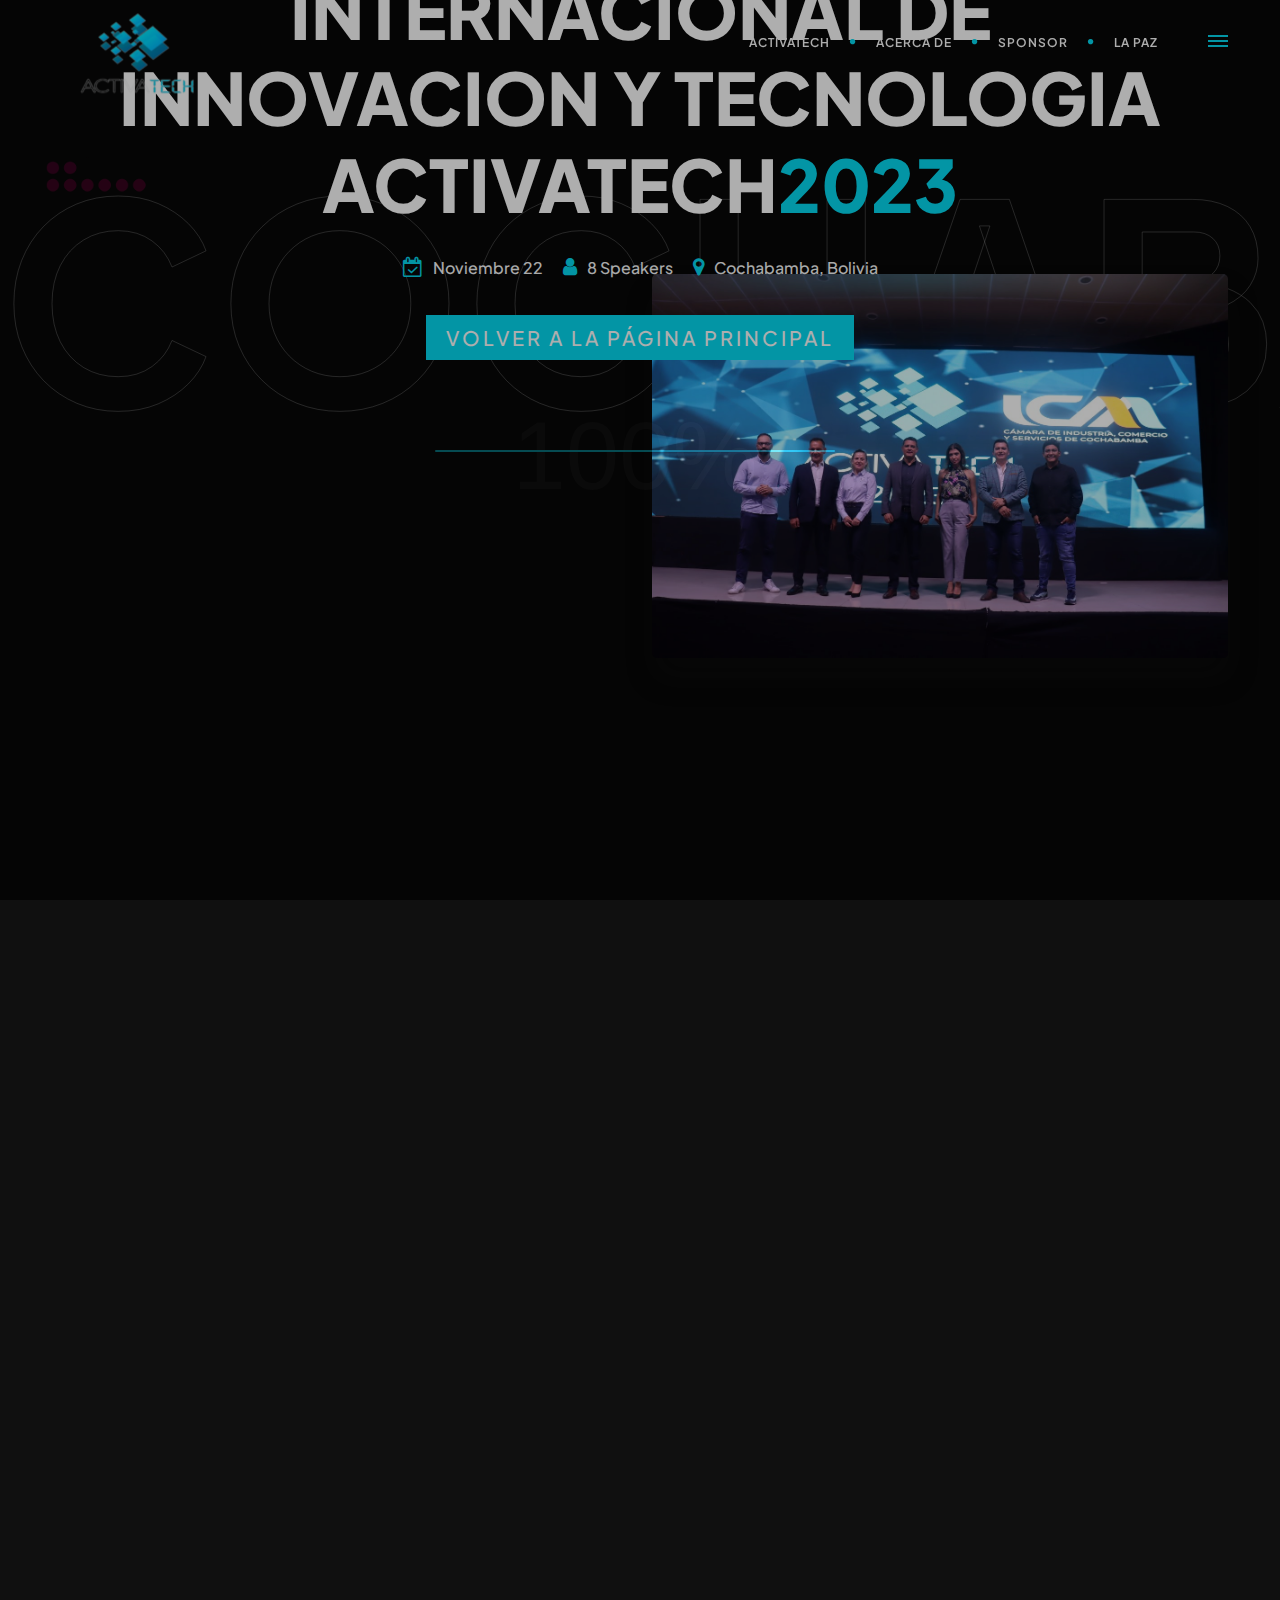
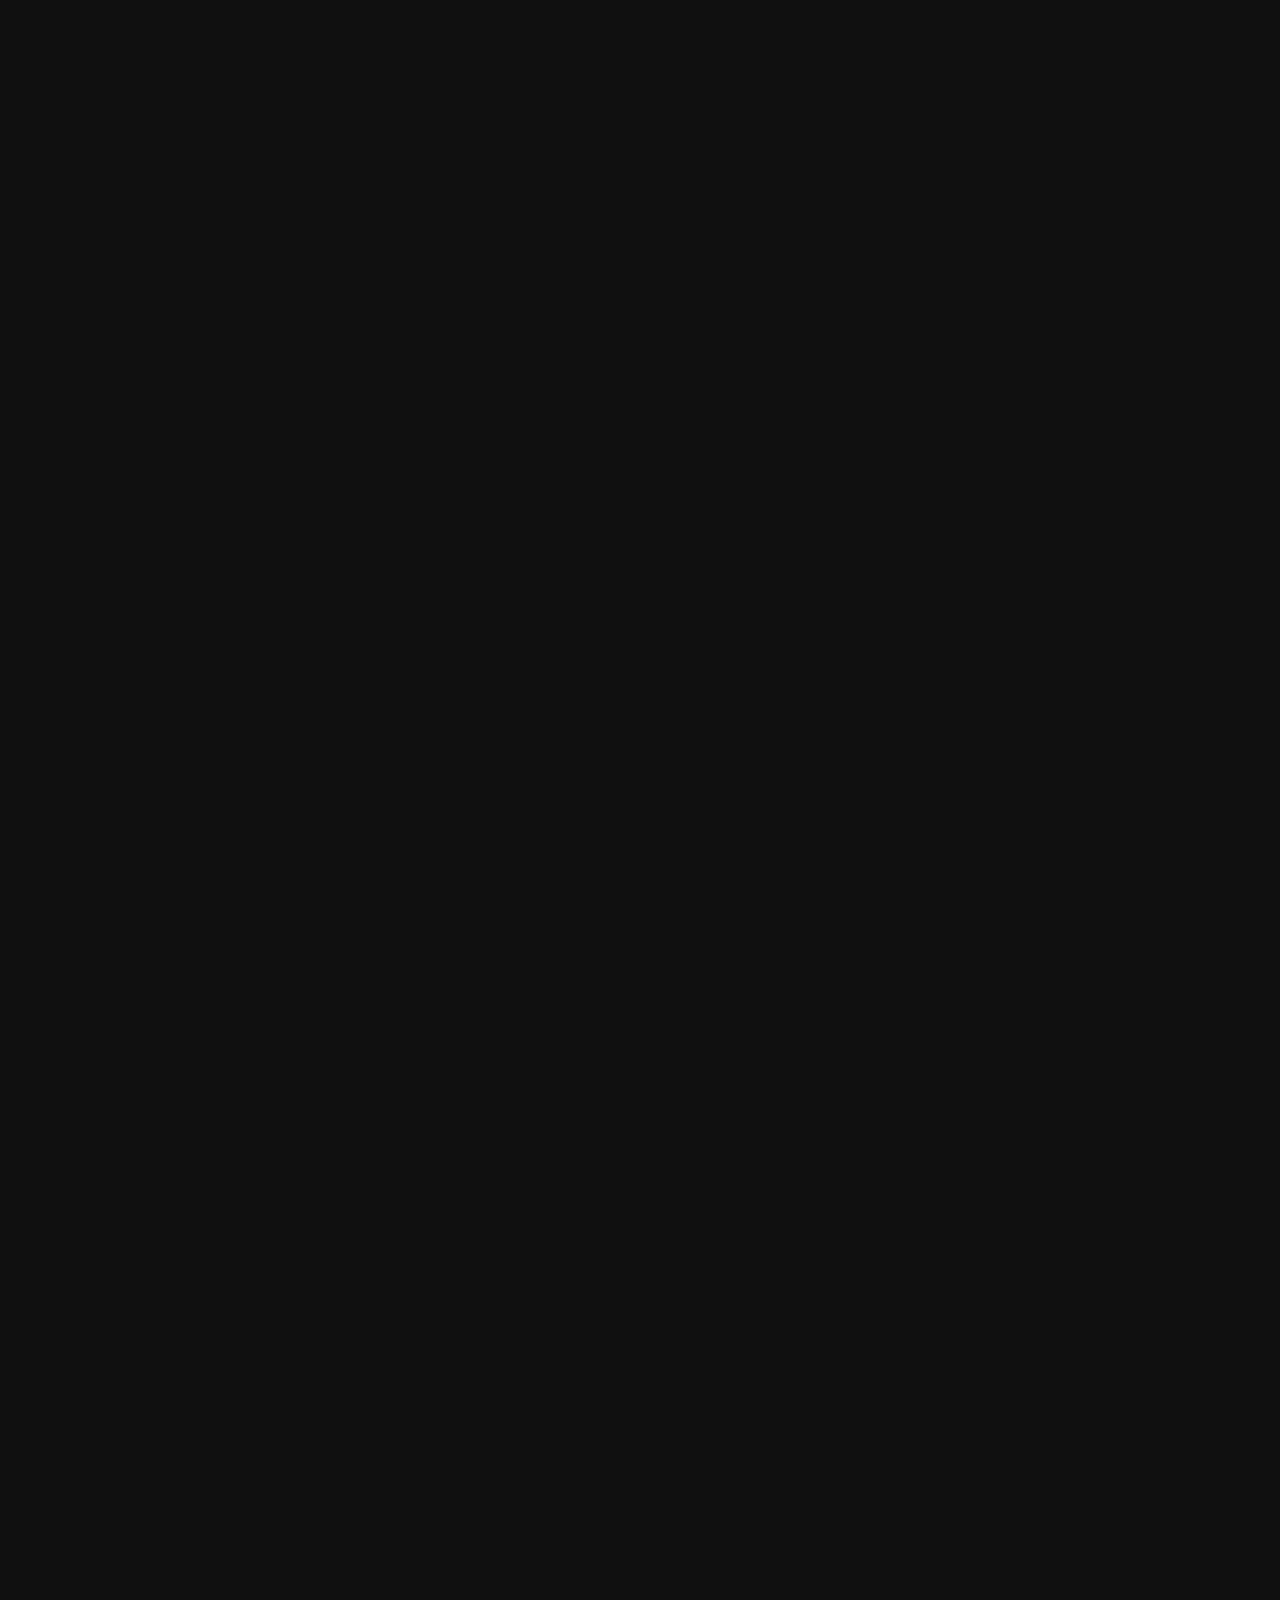
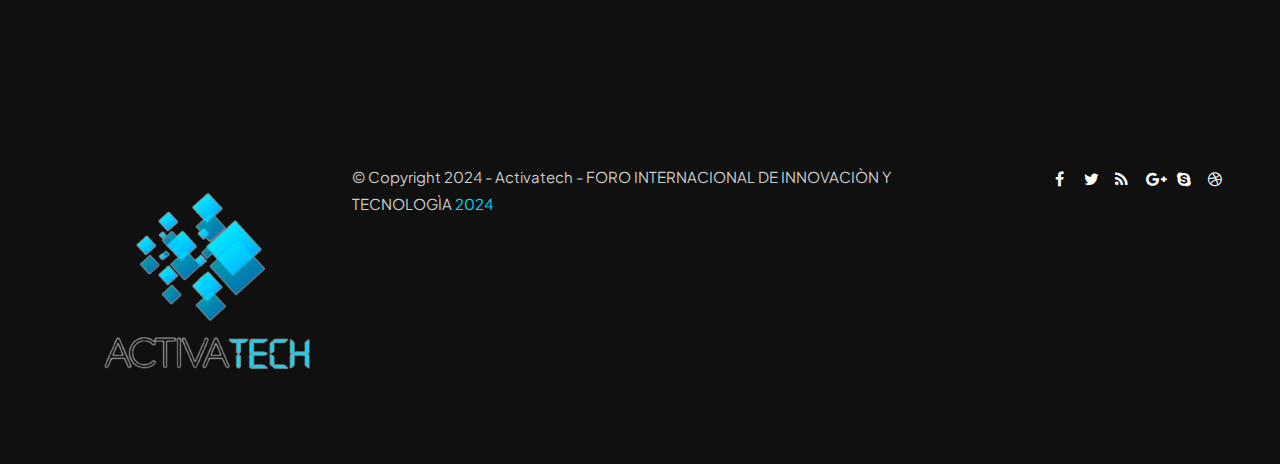
==== Exhibiz HTML/cochabamba.html @ 98fae975 "cambio de menu, galeria y creacion de videooss" ====
<!DOCTYPE html>
<html lang="zxx">

<head>
    <meta charset="utf-8">
    <link rel="icon" href="images/activatech.jpg" type="image/gif" sizes="16x16">
    <title>ACTIVATECH - FORO INTERNACIONAL DE INNOVACI`N Y TECNOLOGÌA</title>
    <meta name="viewport" content="width=device-width, initial-scale=1.0">
    <meta name="description" content="">
    <meta name="keywords" content="">
    <meta name="author" content="">

    <!-- CSS Files
    ================================================== -->
    <link href="css/bootstrap.min.css" rel="stylesheet" type="text/css" id="bootstrap">
    <link href="css/bootstrap-grid.min.css" rel="stylesheet" type="text/css" id="bootstrap-grid">
    <link href="css/bootstrap-reboot.min.css" rel="stylesheet" type="text/css" id="bootstrap-reboot">
    <link href="css/plugins.css" rel="stylesheet" type="text/css">
    <link href="css/style.css" rel="stylesheet" type="text/css">
    <link href="css/rev-settings.css" rel="stylesheet" type="text/css">
    <link href="css/color.css" rel="stylesheet" type="text/css">

    <!-- color scheme -->
	<link rel="stylesheet" href="css/colors/magenta.css" type="text/css" id="colors">

	<!-- custom font -->
	<link rel="stylesheet" href="css/font-style.css" type="text/css">
</head>

<body id="homepage">

    <div id="wrapper">

        <!-- header begin -->
        <header class="transparent">
            <div class="info">
                <div class="container">
                    <div class="row">
                        <div class="col-md-12">
                            <div class="column">Working Hours Monday - Friday <span class="id-color"><strong>08:00-16:00</strong></span></div>
                            <div class="column">Toll Free <span class="id-color"><strong>1800.899.900</strong></span></div>
                            <!-- social icons -->
                            <div class="column social">
                                <a href="#"><i class="fa fa-facebook"></i></a>
                                <a href="#"><i class="fa fa-twitter"></i></a>
                                <a href="#"><i class="fa fa-rss"></i></a>
                                <a href="#"><i class="fa fa-google-plus"></i></a>
                                <a href="#"><i class="fa fa-envelope-o"></i></a>
                            </div>
                            <!-- social icons close -->
                        </div>
                    </div>
                </div>
            </div>

            <div class="container">
                <div class="row">
                    <div class="col-md-12">
                        <!-- logo begin -->
                        <div id="logo">
                            <a href="index.html">
                                <img class="logo" src="images/sinfondoactivatech (1) (1).png" alt="">
                            </a>
                        </div>
                        <!-- logo close -->

                            <!-- small button begin -->
                            <span id="menu-btn"></span>
                            <!-- small button close -->

                            <div class="header-extra">
                                <div class="v-center">
                                    <span id="b-menu">
                                        <span></span>
                                        <span></span>
                                        <span></span>
                                    </span>
                                </div>
                            </div>

                            <!-- mainmenu begin -->
							<ul id="mainmenu" class="ms-2">
								<!--<li><a href="#section-hero">Home<span></span></a>-->
                                    
                                </li>
						<!--<li><a href="#section-hero">ACTIVATECH<span></span></a></li>-->
						<li><a href="index.html">ACTIVATECH<span></span></a></li>
						<li><a href="#section-about">ACERCA DE<span></span></a></li>
						<li><a href="#section-sponsors">SPONSOR<span></span></a></li>
                        <li><a href="lapaz.html">LA PAZ<span></span></a></li>
							</ul>
							
							<!-- mainmenu close -->

                            

                    </div>
                    

                </div>
            </div>
        </header>	
		
		


        <!-- content begin -->
        <div id="content" class="no-bottom no-top">
		
			<section id="section-hero" class="full-height no-padding text-light" data-speed="5" data-type="background">
                <div class="de-video-container">
                    <div class="de-video-content">
                        <div class="container">
						<div class="row">
							<div class="col-md-12 text-center">
								<div id="defaultCountdown" class="countdown-s2"></div>
								<div class="spacer-single"></div>
								<h1 class="title-3">
									RESUMEN DEL FORO INTERNACIONAL DE INNOVACION Y TECNOLOGIA <br>ACTIVATECH<span class="id-color">2023</span>
								</h1>
								
								<div class="spacer-single"></div>
								<div class="d-lg-flex justify-content-center">
                                        <div class="h6 padding10 pt0 pb0"><i class="i_h3 fa fa-calendar-check-o id-color"></i>Noviembre 22</div>
                                        <div class="h6 padding10 pt0 pb0"><i class="i_h3 fa fa-user id-color"></i>8 Speakers</div>
                                        <div class="h6 padding10 pt0 pb0"><i class="i_h3 fa fa-map-marker id-color"></i>Cochabamba, Bolivia</div>
                                    </div>
								<div class="spacer-single"></div>
								
								<a href="index.html" class="btn-custom text-white scroll-to">VOLVER A LA PÁGINA PRINCIPAL</a>
							</div>
						</div>
					</div>
                    </div>

                    <div class="de-video-overlay t50"></div>

                    <!-- load your video here -->
                    <video preload="true" autoplay="autoplay" loop="true" muted="true" poster="images/video-poster.jpg">
                        <source src="images/WhatsApp Video 2024-06-11 at 3.41.42 PM (1).mp4" type="video/mp4" />
                    </video>

                </div>

            </section>
			
			<!-- section begin -->
			<section id="section-about" data-bgimage="url(images/bg/1.png) fixed no-repeat">
				<div class="wm wm-border dark wow fadeInDown">COCHABAMBA</div>
                    <div class="container">
                        <div class="row align-items-center">
                            
                            <div class="col-lg-6 wow fadeInLeft" data-wow-delay="0s">
                                <h2>RESUMEN<br>COCHABAMBA - ACTIVATECH</h2>
                                <p>
                                    La Cámara de Industria, Comercio y Servicios de Cochabamba (ICAM), en colaboración con INFOACTIVA y la Cámara Nacional de Comercio (CNC), llevó a cabo con gran éxito el foro internacional de innovación y tecnología "ACTIVATECH 2023" el 22 de noviembre en el Recinto Ferial Alalay de FEXCO. 
                                    ACTIVATECH reunió a empresarios, emprendedores, líderes tecnológicos y estudiantes en un espacio donde compartieron conocimientos y experiencias relacionadas con las últimas tendencias en tecnología e innovación. 
                                </p>
								
								<div class="spacer10"></div>
								
								<!--<a href="lapaz.html" class="btn-custom font-weight-bold text-white sm-mb-30">LA PAZ</a>
                                <a href="#" class="btn-custom font-weight-bold text-white sm-mb-30">SANTA Cruz</a>-->
                            </div>
							
							<div class="col-lg-6 mb-sm-30 text-center wow fadeInRight">
                                <div class="de-images">
									 <!--<img class="di-small wow fadeIn" src="images/16.jpeg" alt="">-->
                                     <!--<img class="di-small-2" src="images/4.jpeg" alt="">-->
									<img class="img-fluid wow fadeInRight" data-wow-delay=".25" src="images/41.jpeg" alt="">
								</div>
                            </div>

                        </div>
                    </div>
                </section>
                <section id="section-about" data-bgimage="url(images/bg/1.png) fixed no-repeat">
                    <div class="wm wm-border dark wow fadeInDown">COCHABAMBA</div>
                        <div class="container">
                            <div class="row align-items-center">
                                
                                <div class="col-lg-6 wow fadeInLeft" data-wow-delay="0s">
                                    <img class="di-small wow fadeIn" src="images/38.jpeg" alt="">
                                    <!--<img class="di-small-2" src="images/6.jpeg" alt="">-->
                                    <img class="img-fluid wow fadeInRight" data-wow-delay=".25s" src="images/39.jpeg" alt="">
                                </div>
                                
                                <div class="col-lg-6 wow fadeInRight" data-wow-delay="0s" >
                                    <div class="de-images">
                                        <h2>RESUMEN<br>COCHABAMBA - ACTIVATECH</h2>
                                        <p>
                                            El evento contó con la participación de destacados oradores nacionales e internacionales, quienes ofrecieron una visión integral del panorama tecnológico actual. Se destacaron los avances en el uso de la inteligencia artificial y se presentaron soluciones innovadoras para las empresas cochabambinas en esta nueva era de transformación digital. 
                                        </p>
                                        
                                        <div class="spacer10"></div>
                                        
                                    </div>
                                </div>
    
                            </div>
                        </div>
                    </section>
                    <section id="section-about" data-bgimage="url(images/bg/1.png) fixed no-repeat">
                        <div class="wm wm-border dark wow fadeInDown">COCHABAMBA</div>
                            <div class="container">
                                <div class="row align-items-center">
                                    
                                    <div class="col-lg-6 wow fadeInLeft" data-wow-delay="0s">
                                        <h2>RESUMEN<br>LA PAZ - ACTIVATECH</h2>
                                        <p>
                                            Nos complace compartir la experiencia de nuestro "Desayuno", un evento que no solo marcó la unión estratégica de colaboradores, sino que también sirvió como un punto de partida para futuras sinergias y éxitos conjuntos.
                                            Este encuentro matutino no solo fue una oportunidad para fortalecer relaciones, sino también para compartir visiones y objetivos comunes. Agradecemos a todos  los Speakers
                                            internacionales y nacionales, los participantes por contribuir a la creación de un ambiente dinámico y enriquecedor. Cada conversación, intercambio de ideas y la creación de nuevas conexiones fueron elementos clave que hicieron de este desayuno un evento memorable. 
                                        </p>
                                        
                                        <div class="spacer10"></div>
                                        
                                        
                                    </div>
                                    
                                    <div class="col-lg-6 mb-sm-30 text-center wow fadeInRight">
                                        <div class="de-images">
                                            <!--<img class="di-small wow fadeIn" src="images/13.jpeg" alt="">-->
                                            <img class="di-small-2" src="images/45.jpeg" alt="">
                                            <img class="img-fluid wow fadeInRight" data-wow-delay=".25s" src="images/50.jpeg" alt="">
                                        </div>
                                    </div>
                                    <!--<div class="col-lg-6 wow fadeInLeft" data-wow-delay="0s">
                                        <img class="di-small wow fadeIn" src="images/6.jpeg" alt="">
                                        <img class="di-small-2" src="images/6.jpeg" alt="">
                                        <img class="img-fluid wow fadeInRight" data-wow-delay=".25s" src="images/Hgmu9dIs32US0S-transformed.png" alt="">
                                    </div>-->
        
                                </div>
                            </div>
                        </section>
                        <section id="section-about" data-bgimage="url(images/bg/1.png) fixed no-repeat">
                            <div class="wm wm-border dark wow fadeInDown">COCHABAMBA</div>
                                <div class="container">
                                    <div class="row align-items-center">
                                        
                                        <div class="col-lg-6 wow fadeInLeft" data-wow-delay="0s">
                                            <!--<img class="di-small wow fadeIn" src="images/6.jpeg" alt="">-->
                                            
                                            <img class="img-fluid wow fadeInRight" data-wow-delay=".25s" src="images/43.jpeg" alt="">
                                        </div>
                                        
                                        <div class="col-lg-6 wow fadeInRight" data-wow-delay="0s" >
                                            <div class="de-images">
                                                <h2>RESUMEN<br>COCHABAMBA - ACTIVATECH</h2>
                                                <p>
                                                    Extendemos nuestro profundo agradecimiento a los patrocinadores que hicieron posible este evento. Su apoyo no solo respalda nuestras iniciativas, sino que también demuestra un compromiso continuo con el desarrollo conjunto y el crecimiento mutuo. 

Esperamos que este Desayuno de Alianzas marque el comienzo de una colaboración fructífera y duradera. ¡Gracias a todos por ser parte de este inspirador viaje! 
                                                </p>
                                                
                                                <div class="spacer10"></div>
                                                
                                            </div>
                                        </div>
            
                                    </div>
                                </div>
                            </section>

                        <!-- section begin -->
            <section id="section-sponsors" data-bgimage="url(images/bg/3.png) fixed center no-repeat">
                <div class="wm wm-border dark wow fadeInDown ">SPONSOR</div>
                <div class="container">
                    <div class="row">
                        <div class="col-md-6 offset-md-3 text-center wow fadeInUp">
                            <h1>Sponsor Oficiales</h1>
                            <div class="separator"><span><i class="fa fa-square"></i></span></div>
                            <div class="spacer-single"></div>
                        </div>

                        <div class="col-md-12 text-center wow fadeInUp">
                            <!--<h3>Gold Sponsors</h3>-->
                            <div class="spacer-single"></div>
                            <img src="images/logo/CAJA (1).png" alt="" class="grey-hover">
                            <img src="images/logo/INFO.png" alt="" class="grey-hover">
                            <img src="images/logo/ICAA.png" alt="" class="grey-hover">
							<img src="images/logo/CLICK-removebg-preview (1).png" alt="" class="grey-hover">
                            <div class="spacer-double"></div>

                            <!--<h3>Silver Sponsors</h3>-->
                            <div class="spacer-single"></div>
                            <img src="images/logo/PUBLI-removebg-preview (1).png" alt="" class="grey-hover">
                            <img src="images/logo/INFOCE-removebg-preview (1).png" alt="" class="grey-hover">
                            <img src="images/logo/PROCHILE-removebg-preview (1).png" alt="" class="grey-hover">
                            <img src="images/logo/DIGICERT (1).png" alt="" class="grey-hover">
                        </div>
                    </div>
                </div>
            </section>
            <!-- section close -->
				
				
				


            <!-- footer begin -->
        <footer class="style-2">
            <div class="container">
                <div class="row align-items-middle">
                    <div class="col-md-3">
                        <img src="images/sinfondoactivatech (1).png" class="logo-small" alt=""><br>
                    </div>

                    <div class="col-md-6">
                        &copy; Copyright 2024 - Activatech - FORO INTERNACIONAL DE INNOVACIÒN Y
                        TECNOLOGÌA <span class="id-color">2024</span>
                    </div>

                    <div class="col-md-3 text-right">
                        <div class="social-icons">
                            <a href="#"><i class="fa fa-facebook fa-lg"></i></a>
                            <a href="#"><i class="fa fa-twitter fa-lg"></i></a>
                            <a href="#"><i class="fa fa-rss fa-lg"></i></a>
                            <a href="#"><i class="fa fa-google-plus fa-lg"></i></a>
                            <a href="#"><i class="fa fa-skype fa-lg"></i></a>
                            <a href="#"><i class="fa fa-dribbble fa-lg"></i></a>
                        </div>
                    </div>
                </div>
            </div>


            <a href="#" id="back-to-top" class="custom-1"></a>
        </footer>
        <!-- footer close -->
        </div>
    </div>

    <!-- Javascript Files
    ================================================== -->
    <script src="js/plugins.js"></script>
    <script src="js/designesia.js"></script>
    <script src="js/validation.js"></script>
    <script src="js/countdown-custom.js"></script>

	</body>

</html>
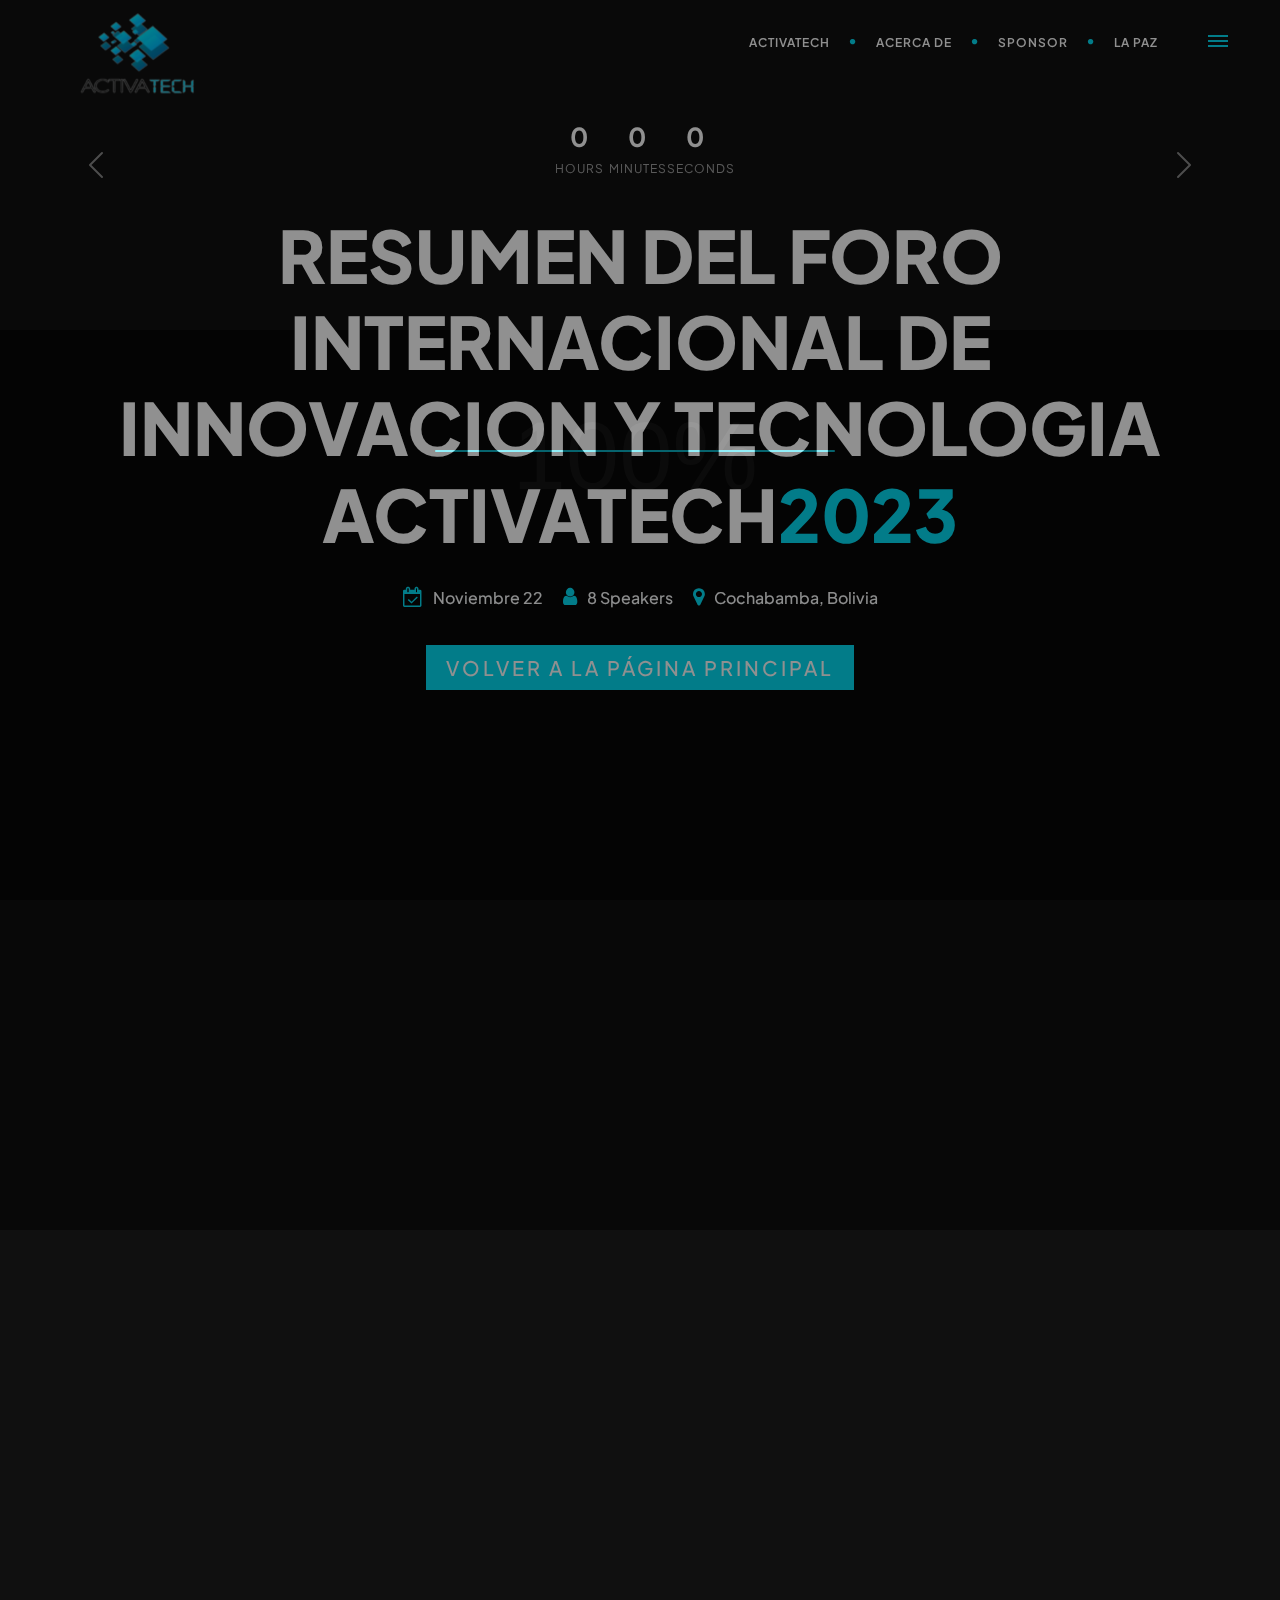
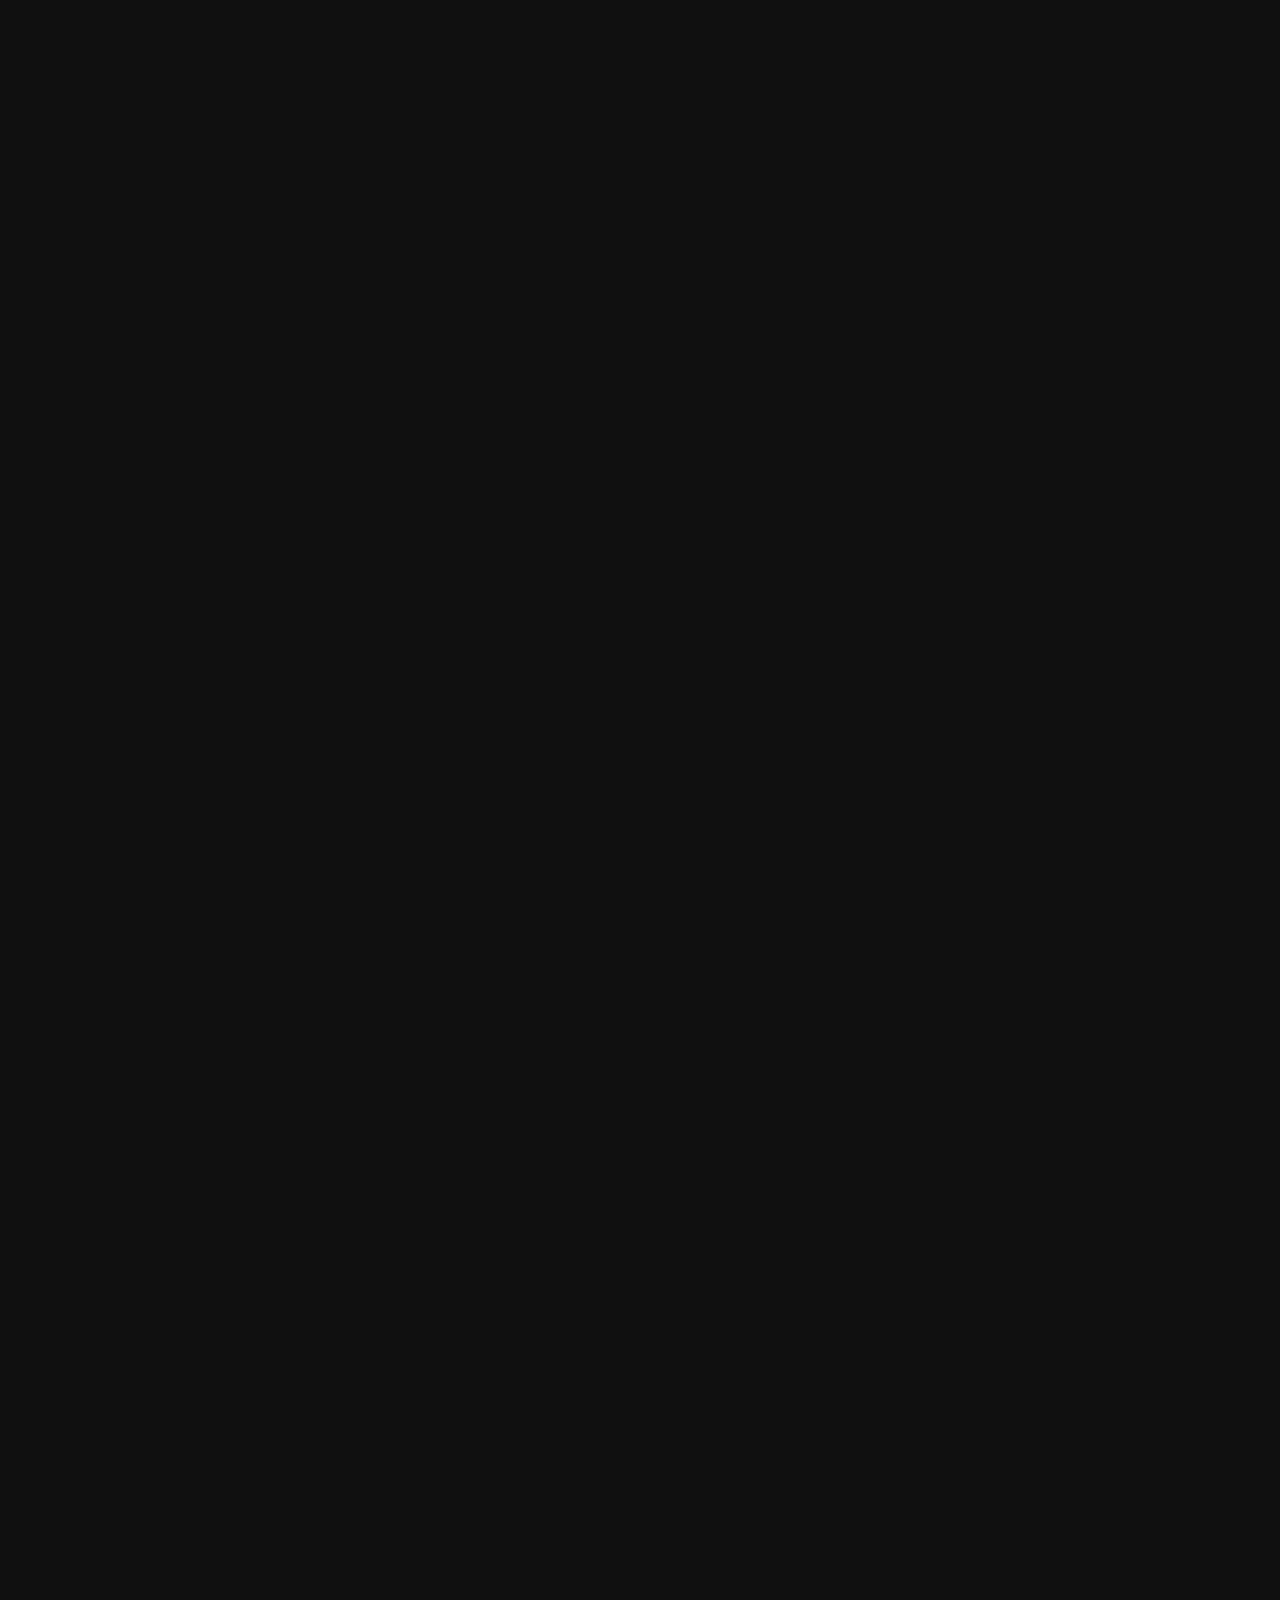
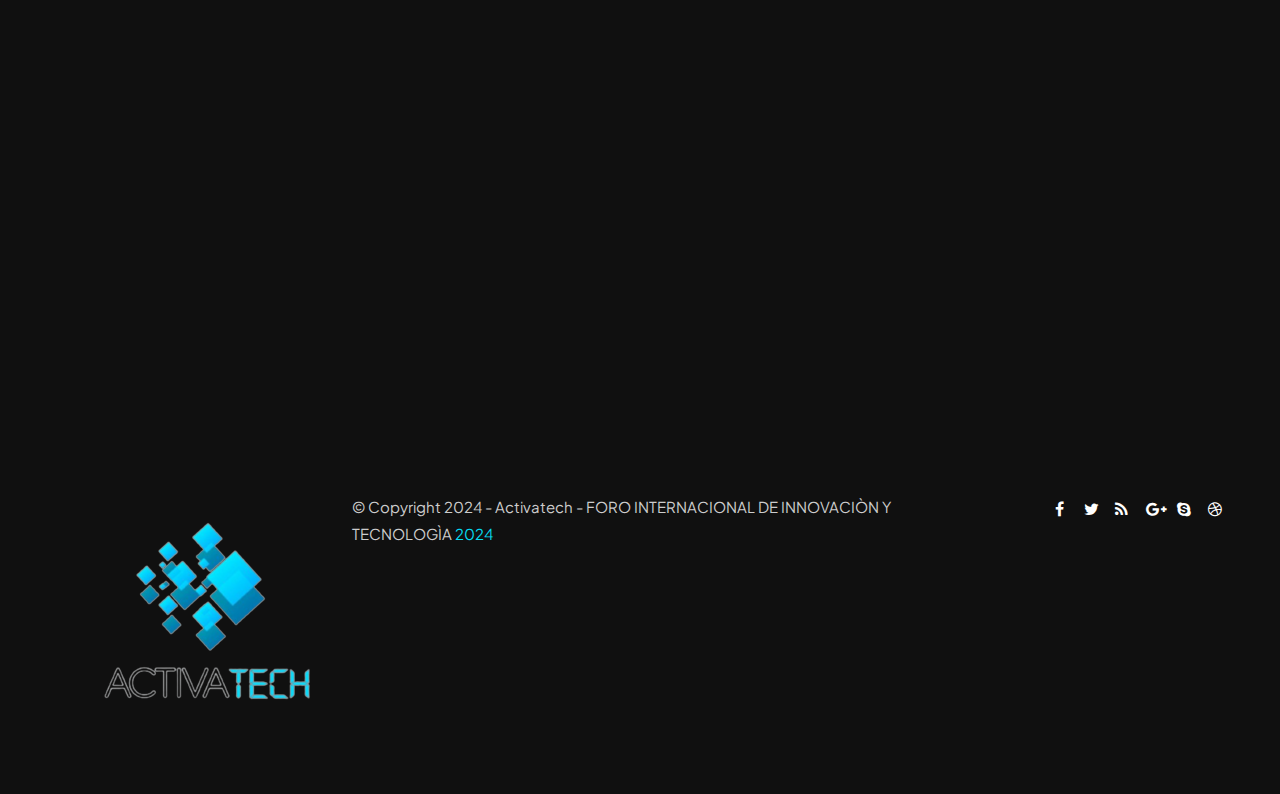
==== commit 9bb1ab05: "espacio de podcast" ====
--- a/Exhibiz HTML/cochabamba.html
+++ b/Exhibiz HTML/cochabamba.html
@@ -25,12 +25,47 @@
 
 	<!-- custom font -->
 	<link rel="stylesheet" href="css/font-style.css" type="text/css">
+    <style>
+        .carousel-item {
+            transition: transform 2s ease, opacity 2s ease-in-out;
+        }
+    </style>
 </head>
 
 <body id="homepage">
 
     <div id="wrapper">
 
+        <section id="carousel-section">
+            <div id="carouselExampleIndicators" class="carousel slide" data-ride="carousel">
+                <ol class="carousel-indicators">
+                    <li data-target="#carouselExampleIndicators" data-slide-to="0" class="active"></li>
+                    <li data-target="#carouselExampleIndicators" data-slide-to="1"></li>
+                    <li data-target="#carouselExampleIndicators" data-slide-to="2"></li>
+                </ol>
+                <div class="carousel-inner">
+                    <div class="carousel-item active">
+                        <video class="d-block w-100" preload="true" autoplay="autoplay" loop="true" muted="true" poster="images/video-poster.jpg">
+                            <source src="images/3 SPEAKERS HORIZONTAL.mp4" type="video/mp4" />
+                        </video>
+                    </div>
+                    <div class="carousel-item">
+                        <img class="d-block w-100" src="images/img-1.png" alt="First slide">
+                    </div>
+                    <div class="carousel-item">
+                        <img class="d-block w-100" src="images/image2.jpg" alt="Second slide">
+                    </div>
+                </div>
+                <a class="carousel-control-prev" href="#carouselExampleIndicators" role="button" data-slide="prev">
+                    <span class="carousel-control-prev-icon" aria-hidden="true"></span>
+                    <span class="sr-only">Previous</span>
+                </a>
+                <a class="carousel-control-next" href="#carouselExampleIndicators" role="button" data-slide="next">
+                    <span class="carousel-control-next-icon" aria-hidden="true"></span>
+                    <span class="sr-only">Next</span>
+                </a>
+            </div>
+        </section>
         <!-- header begin -->
         <header class="transparent">
             <div class="info">
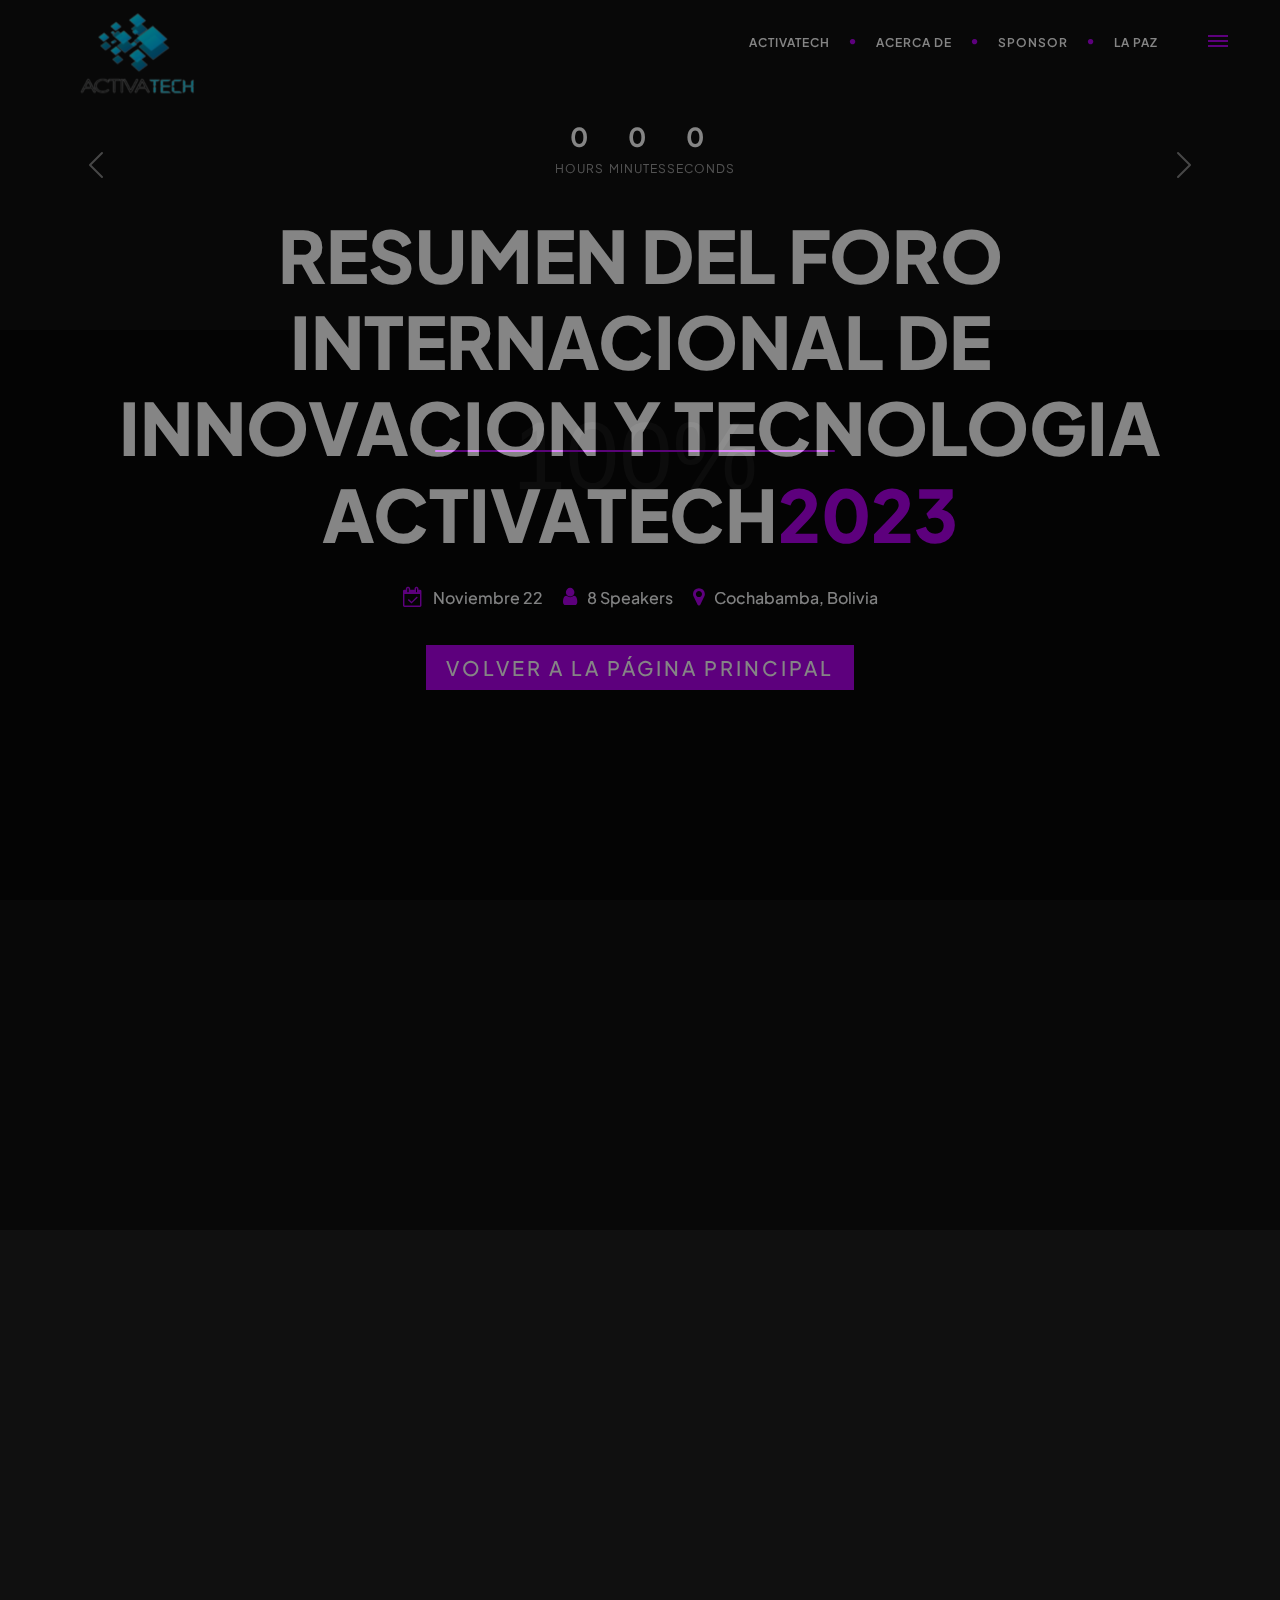
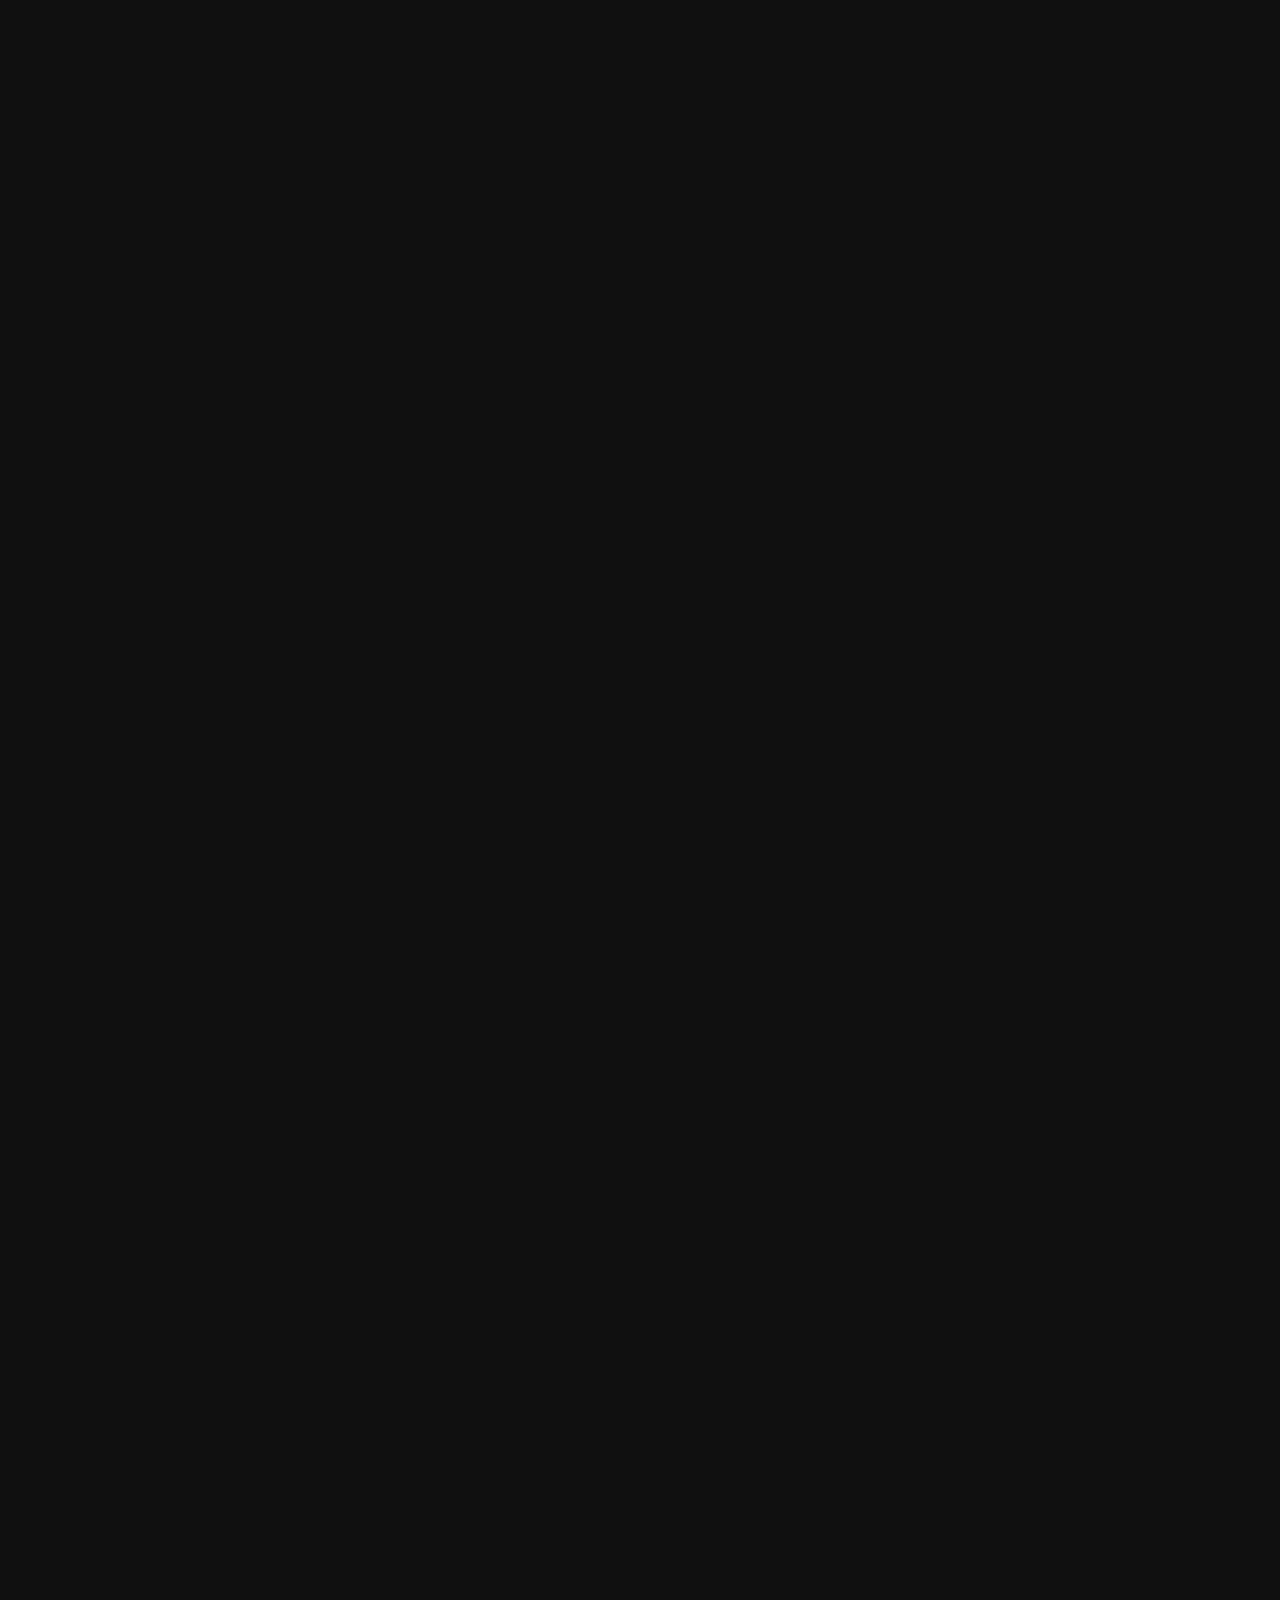
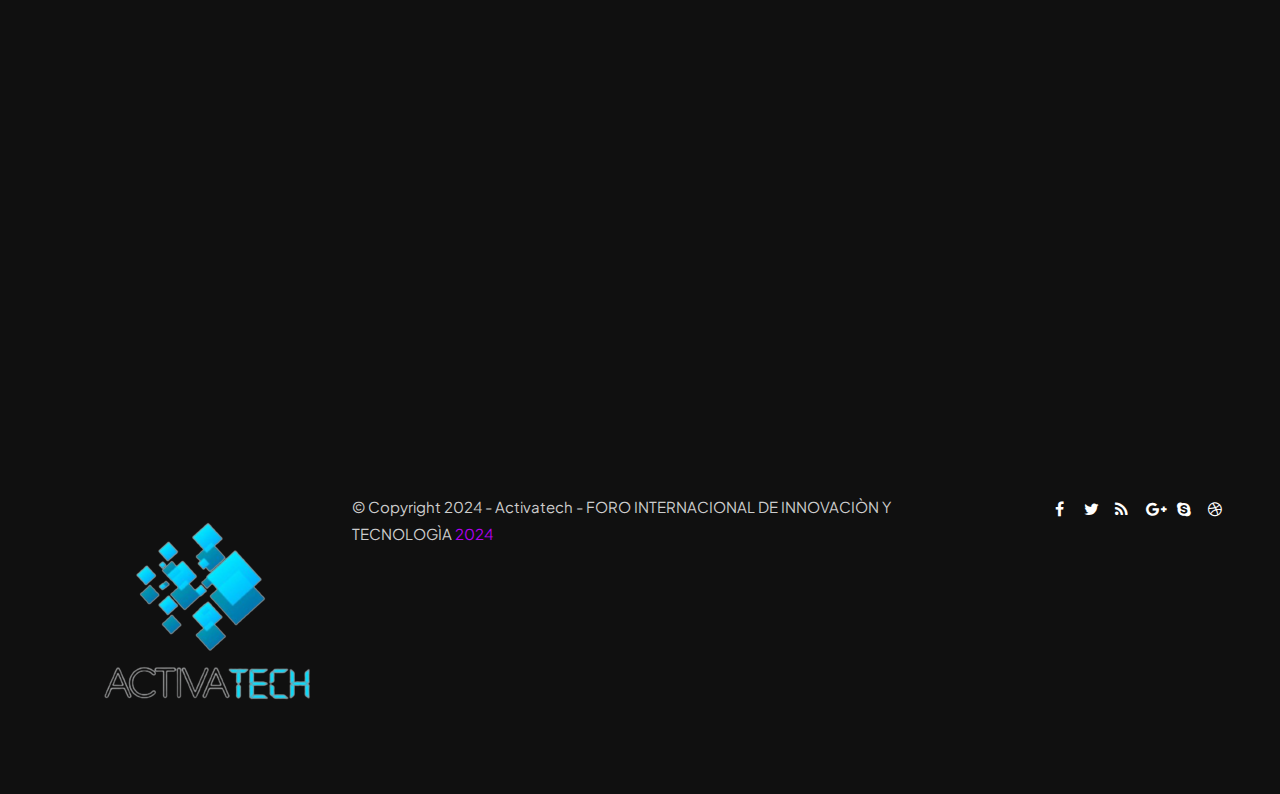
==== commit 9a58bc81: "cambios titulos" ====
--- a/Exhibiz HTML/cochabamba.html
+++ b/Exhibiz HTML/cochabamba.html
@@ -4,7 +4,7 @@
 <head>
     <meta charset="utf-8">
     <link rel="icon" href="images/activatech.jpg" type="image/gif" sizes="16x16">
-    <title>ACTIVATECH - FORO INTERNACIONAL DE INNOVACI`N Y TECNOLOGÌA</title>
+    <title>TECNIA - ACTIVATECH - LIDERADO POR MUJERES</title>
     <meta name="viewport" content="width=device-width, initial-scale=1.0">
     <meta name="description" content="">
     <meta name="keywords" content="">
--- a/Exhibiz HTML/css/colors/magenta.css
+++ b/Exhibiz HTML/css/colors/magenta.css
@@ -1,4 +1,4 @@
 :root {
-  --primary-color-1:#05DBF2;
-  --secondary-color:#0388A6;
+  --primary-color-1:#b200f0;
+  --secondary-color:#b200f0;
 }